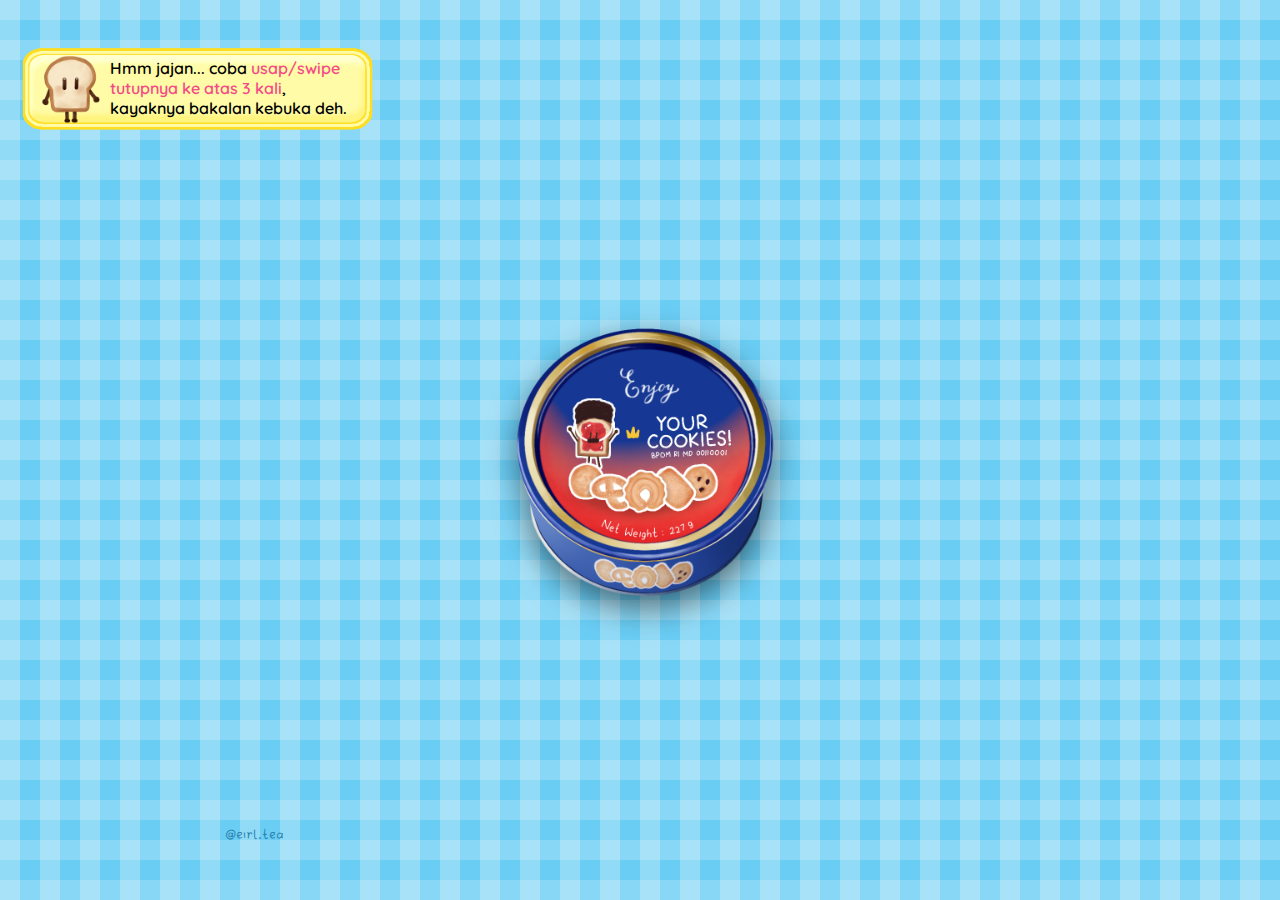
==== cookies.html @ 005c4d87 "Add files via upload" ====
<!DOCTYPE html>
<html lang="en">
<head>
    <meta charset="UTF-8">
    <meta name="viewport" content="width=device-width, initial-scale=1.0">
    <title>Document</title>
    <link rel="stylesheet" href="cookies.css">
</head>
<body>
    <p class="wm">@eirl.tea</p>
    <div class="guide" id="guide3">
        <img src="images/guideL.png" class="guideL" id="guide3img">
        <img src="images/rotii.gif" id="roti3">
        <p id="guide3p">Hmm jajan... coba <span>usap/swipe <br>tutupnya ke atas 3 kali</span>, <br>kayaknya bakalan kebuka deh.</p>
    </div>
    <div class="guide" id="guide4">
        <img src="images/guideS.png" class="guideL" id="guide4img">
        <img src="images/rotii.gif" id="roti4">
        <p id="guide4p">Yeaayy bisa dibukaa, <span>ketuk</span><br> cookiesnya buat dimakan yakk.</p>
    </div>
    <div class="guide" id="guide5">
        <img src="images/guideS.png" class="guideL" id="guide5img">
        <img src="images/rotii.gif" id="roti5">
        <p id="guide5p">Uuu bintang apa itu? Coba <br> kamu <span>ketuk dan tahan</span></p>
    </div>
    <div class="cookies" id="cookies">
        <div id="cookiestin">
            <img src="images/lid.png" alt="lid" id="lid">
            <div class="tin">
                <img src="images/tinfront.png" alt="tinfront" id="tinfront">
                <div class="bitten">
                    <img src="images/bitten0.png" alt="" id="bitten0">
                    <img src="images/bitten1.png" alt="" id="bitten1">
                    <img src="images/bitten2.png" alt="" id="bitten2">
                    <img src="images/bitten3.png" alt="" id="bitten3">
                    <img src="images/bitten4.png" alt="" id="bitten4">
                    <img src="images/bitten5.png" alt="" id="bitten5"> 
                    <img src="images/bitten6.png" alt="" id="bitten6"> 
                </div>
            </div>
        </div>
    </div>

    <script>
        const lid = document.getElementById('lid');
        const guide3 = document.getElementById('guide3');
        const guide4 = document.getElementById('guide4');
        const guide5 = document.getElementById('guide5');
        let touchStartY = 0;
        let swipeCount = 0;

        guide3.style.display = 'block';
        guide4.style.display = 'none';
        guide5.style.display = 'none';

        lid.addEventListener('touchstart', (event) => {
                touchStartY = event.touches[0].clientY;
        });

        lid.addEventListener('touchmove', (event) => {
            const touchCurrentY = event.touches[0].clientY;
            const touchDiffY = touchStartY - touchCurrentY;

            if (touchDiffY > 150) { // Adjust sensitivity (50 pixels)
                swipeCount++;
                if (swipeCount === 1) {
                    lid.style.transform = 'rotate(3deg) translateY(-0.5rem)';
                } else if (swipeCount === 2) {
                    lid.style.transform = 'rotate(-5deg) translateY(-2rem)';
                } else if (swipeCount === 3) {
                    lid.style.transform = 'translateY(-100px)';
                    lid.style.opacity = '0';
                    guide3.style.display = 'none';
                    guide4.style.display = 'block';
                }

                touchStartY = event.touches[0].clientY;
            }

        });

        lid.addEventListener('touchend', () => {
        });

        lid.addEventListener('touchcancel', () => {
        });

        const bitten0 = document.getElementById('bitten0');
        const bitten1 = document.getElementById('bitten1');
        const bitten2 = document.getElementById('bitten2');
        const bitten3 = document.getElementById('bitten3');
        const bitten4 = document.getElementById('bitten4');
        const bitten5 = document.getElementById('bitten5');
        let clickCount = 0;

        window.addEventListener('click', () => {

            if (lid.style.opacity === '0') {
                clickCount++;
                if (clickCount === 1) {
                    bitten0.style.display = 'none';
                } else if (clickCount === 2) {
                    bitten1.style.display = 'none';
                } else if (clickCount === 3) {
                    bitten2.style.display = 'none';
                } else if (clickCount === 4) {
                    bitten3.style.display = 'none';
                } else if (clickCount === 5) {
                    bitten4.style.display = 'none';
                } else if (clickCount === 6) {
                    bitten5.style.display = 'none';
                    guide4.style.display = 'none';
                    guide5.style.display = 'block';
                }
            }
        });

        const cookies = document.getElementById('cookies');
        let touchTimer;
        
        cookies.addEventListener('touchstart', () => {
            if (bitten5.style.display === 'none') {
                touchTimer = setTimeout(() => {
                    window.location.href = "info.html";
                }, 750);
            }
        });

        cookies.addEventListener('touchend', () => {
            clearTimeout(touchTimer);
        });

        cookies.addEventListener('touchcancel', () => {
            clearTimeout(touchTimer);
        });

    </script>
</body>
</html>
---- cookies.css ----
@import url('https://fonts.googleapis.com/css2?family=Quicksand:wght@600&display=swap');

@font-face {
    font-family: "handwritten";
    src: url(handwritten.otf);
  }

body {
    padding: 0;
    margin: 0;
    background-size: 2.5rem 2.5rem;
    background-image:
    -webkit-linear-gradient(0deg,rgba(255, 255, 255, 0.27) 50%,transparent 50%),
    -webkit-linear-gradient(rgba(255, 255, 255, 0.2) 50%,transparent 50%);
    background-color:#6acdf4;
    overflow-x: hidden;
    overflow-y: hidden;
}

/*@keyframes changingBg {
    0% {background-color: #78d1f7;}
    50% {background-color: #63b6fa;}
    100% {background-color: #59301b;}
}*/

div {
    position: relative;
    display: flex;
    justify-content: center;
    align-items: center;
    height: 100vh;
}

span {
    color:#f54a88;
}

.wm {
    z-index: 1200;
    font-family: "handwritten";
    font-size: large;
    position: absolute;
    color: rgb(34, 121, 168);
    transform: translate(25vh, 90vh);
}

/*package page*/
.guide {
    z-index: 999;
    position: absolute;
    transform: translate(0px, -290px);
    animation: appearIn 1s ease-out;
}

@keyframes appearIn {
    from {
        transform: translateY(-500px);
    }

    to {
        transform: translateY(-290px);
    }
}

#guide3 {
    transform: translate(0px, -290px);
}

.guide p {
    font-family: 'Quicksand', sans-serif;
    font-weight: 600;
}

.guide img {
    position: absolute;
}

#roti3 {
    width: 80px;
    transform: translate(30px, 340px);
}

#guide3p {
    transform: translate(110px, 332px);
}

#guide3img {
    transform: translate(5px, 311px);
}

.guideL {
    transform: translate(-65px, 287px);
    width: 385px;
}

#roti4 {
    width: 80px;
    transform: translate(30px, 325px);
}

#guide4p {
    transform: translate(110px, 333px);
}

#guide4img {
    transform: translate(5px, 311px);
}

#roti5 {
    width: 80px;
    transform: translate(30px, 325px);
}

#guide5p {
    transform: translate(110px, 332px);
}

#guide5img {
    transform: translate(5px, 311px);
}


.cookies {
    position: relative;
    z-index: 1003;
    /*transform: translateY(-20px);*/
}

.cookies img{
    position: absolute;
    max-width: 20rem;
}

#cookies {
    filter: drop-shadow(0.1rem 0.7rem 1rem rgba(0, 0, 0, 0.05));
}

#lid {
    position: absolute;
    z-index: 1003;
    transition: all 0.4s ease;
}

.tin {
    filter: drop-shadow(0.1rem 0.7rem 1rem rgba(0, 0, 0, 0.5));
}

.bitten img{
    width: 19.2rem;
    height: auto;
    transform: translateY(8px);
}

#tinfront {
    z-index: 1001;
}

#tinback {
    z-index: 2;
}

#bitten0 {
    z-index: 999;
}

#bitten1 {
    z-index: 998;
}

#bitten2 {
    z-index: 997;
}

#bitten3 {
    z-index: 996;
}

#bitten4 {
    z-index: 995;
}

#bitten5 {
    z-index: 994;
}

#bitten6 {
    z-index: 993;
}
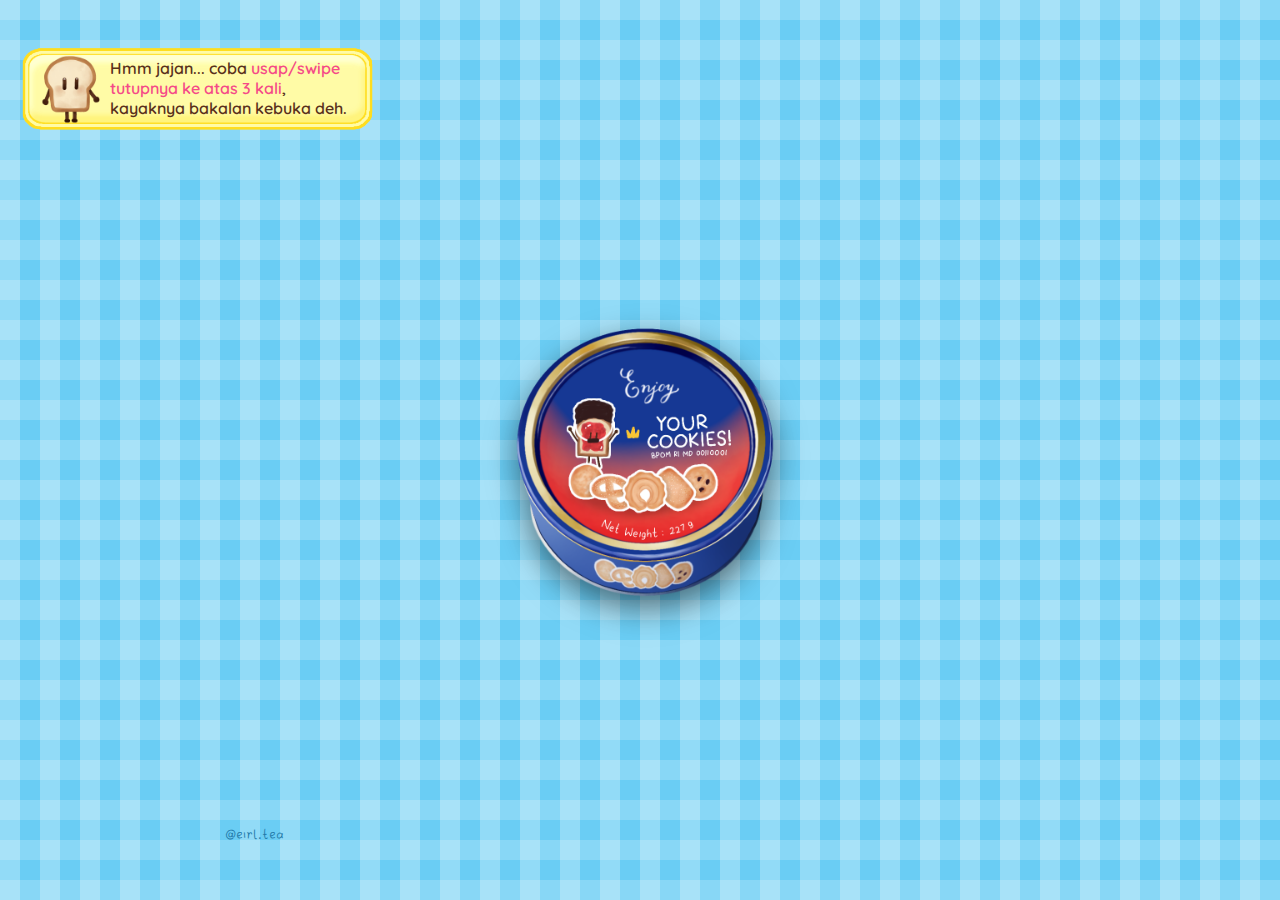
==== commit ede66976: "cookies.html" ====
--- a/cookies.html
+++ b/cookies.html
@@ -3,7 +3,7 @@
 <head>
     <meta charset="UTF-8">
     <meta name="viewport" content="width=device-width, initial-scale=1.0">
-    <title>Document</title>
+    <title>eid-xited!</title>
     <link rel="stylesheet" href="cookies.css">
 </head>
 <body>
@@ -70,6 +70,7 @@
                 } else if (swipeCount === 3) {
                     lid.style.transform = 'translateY(-100px)';
                     lid.style.opacity = '0';
+                    lid.style.zIndex = '-3';
                     guide3.style.display = 'none';
                     guide4.style.display = 'block';
                 }
@@ -134,6 +135,12 @@
             clearTimeout(touchTimer);
         });
 
+                if (window) {
+            window.addEventListener('contextmenu', (event) => {
+                event.preventDefault();
+            });
+        }
+
     </script>
 </body>
-</html>+</html>
--- a/cookies.css
+++ b/cookies.css
@@ -69,6 +69,7 @@
 .guide p {
     font-family: 'Quicksand', sans-serif;
     font-weight: 600;
+    color: #59301b;
 }
 
 .guide img {
